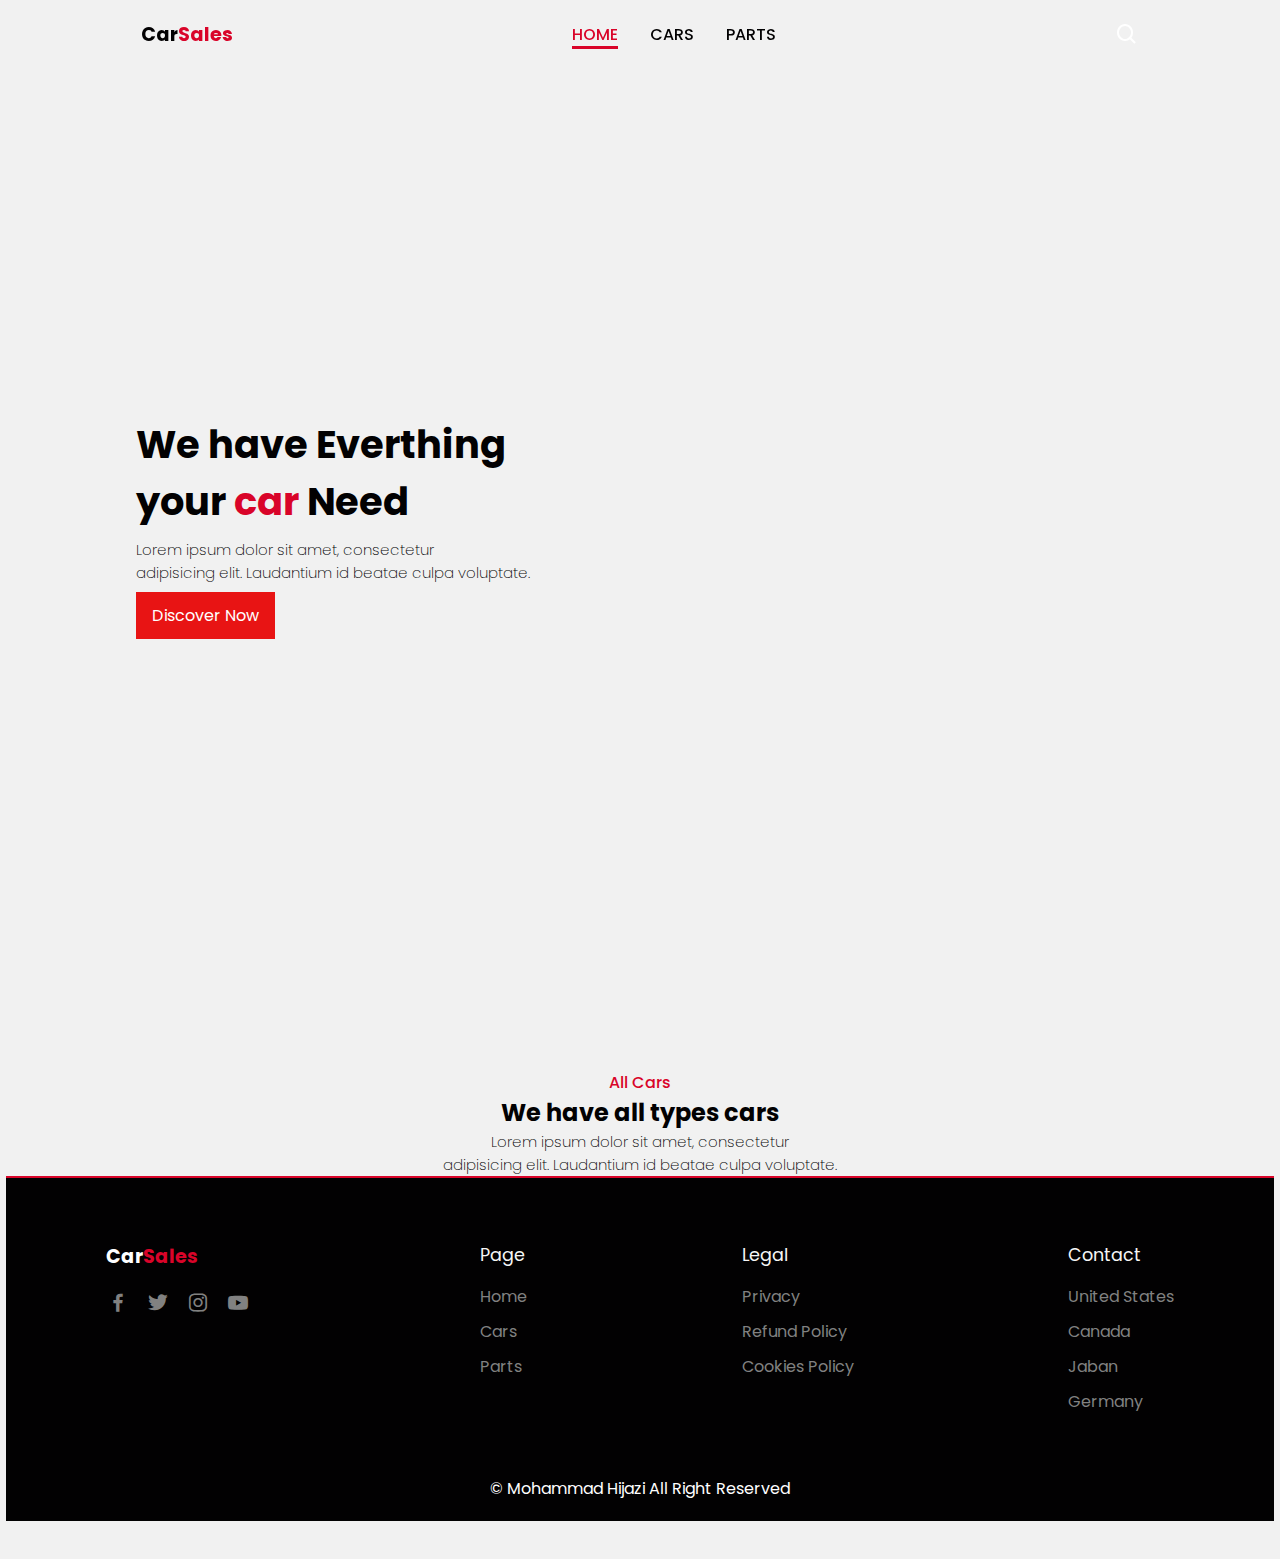
==== index .html.html @ 386db4a1 "Add files via upload" ====
<!DOCTYPE html>
<html lang="en">
<head>
    <meta charset="UTF-8">
    <meta http-equiv="X-UA-Compatible" content="IE=edge">
    <meta name="viewport" content="width=device-width, initial-scale=1.0">
    <title>Responsive Car sales</title>
    <!--Link To Css-->
    <link rel="stylesheet" href="style.css">
    <!--Box Icons-->
    <link href='https://unpkg.com/boxicons@2.1.4/css/boxicons.min.css' rel='stylesheet'>
    <box-icon name='shopping-bag'></box-icon>
</head>
<body>
    <!--Navbar-->
    <header>
        <!--Nav Container-->
        <div class="nav container">
            <!--Menu Icon-->
            <i class='bx bx-menu' id="menu-icon"></i>
            <!--Logo-->
            <a href="#" class="logo">Car<span>Sales</span></a>
            <!--Navbar List-->
            <ul class="navbar">
                <li> <a href="#home" class="active">Home</a></li>
                <li> <a href="cars.html">Cars</a></li>
                <li> <a href="parts.html">Parts</a></li>
            </ul>
             <!--search Icon-->
             <i class='bx bx-search' id="search-icon"></i>
             <!--search Box-->
             <div class="search-box container">
                 <input type="search" name="" id="" placeholder="Search here...">
             </div>
            </div>
        </form>
        </div>
    </header>
<!--Home section-->
<section class="home" id="home">
    <div class="home-text">
        <h1>We have Everthing <br> your <span>car</span> Need</h1>
        <p>Lorem ipsum dolor sit amet, consectetur <br>adipisicing elit. Laudantium id beatae culpa voluptate.</p>
        <!--home Button-->
        <a href="#" class="btn">Discover Now</a>
    </div>

</section>
<!--cars section-->
<section class="cars" id="cars">
    <div class="heading">
        <span>All Cars</span>
        <h2>We have all types cars</h2>
        <p>Lorem ipsum dolor sit amet, consectetur <br>adipisicing elit. Laudantium id beatae culpa voluptate.</p>
    </div>

    <!--footer-->
    <section class="footer">
        <div class="footer-container container">
            <div class="footer-box">
                <a href="#" class="logo">Car<span>Sales</span></a>
                <div class="social">
                    <a href="#"><i class='bx bxl-facebook'></i></a>
                    <a href="#"><i class='bx bxl-twitter'></i></a>
                    <a href="#"><i class='bx bxl-instagram'></i></a>
                    <a href="#"><i class='bx bxl-youtube'></i></a>
                </div>
            </div>
            <div class="footer-box">
                <h3>Page</h3>
                <a href="#">Home</a>
                <a href="#">Cars</a>
                <a href="#">Parts</a>
            </div>

            <div class="footer-box">
                <h3>Legal</h3>
                <a href="#">Privacy</a>
                <a href="#">Refund Policy</a>
                <a href="#">Cookies Policy</a>
            </div>

            <div class="footer-box">
                <h3>Contact</h3>
               <p>United States</p>
               <p>Canada</p>
               <p> Jaban</p>
               <p>Germany</p>
            </div>
        </div>
    </section>

    <!--Copyright-->
    <div class="copyright">
        <p>&#169; Mohammad Hijazi All Right Reserved</p>
    </div>

    <!--Link To JS-->
    <script src="main.js"></script>
    
</body>
</html>
---- style.css ----
/*Google Fonts*/
@import url('https://fonts.googleapis.com/css2?family=Poppins:wght@300;400;500;600;700&display=swap');

*{
    font-family: 'Poppins', sans-serif;
    margin: 0;
    padding: 0;
    scroll-padding-top: 1rem;
    scroll-behavior: smooth;
    list-style: none;
    box-sizing: border-box;
    text-decoration: none;
}

/*Variables*/

:root{
    --main-color:#d90429;
    --text-color:#020102;
    --bg-color:#fff;
}
/* custom scroll Bar*/
html::-webkit-scrollbar{
    width: 0.5rem;
    background: transparent;
}

html::-webkit-scrollbar-thumb{
    border-radius: 5rem;
    background: var(--text-color);
}
section{
    padding: 4rem 0 2rem;

}

img{
    width: 100%;
}

body{
    color: var(--text-color);
}

.container{
    max-width: 1068px;
    margin-left: auto;
    margin-right: auto;
}

header{
    display: block;
    width: 100%;
    position: fixed;
    top: 0;
    left: 0;
    z-index: 100;
}

header.shadow{
    background-color: var(--bg-color);
    box-shadow: 4px 4px 4px rgb(15 54 55 / 10%);
    transition: 0.5s ease;
}

header.shadow #search-icon{
    color: var(--text-color);
}
.nav{
    display: flex;
    align-items: center;
    justify-content: space-between;
    padding: 20px 35px;
}

#menu-icon{
    font-size: 24px;
    cursor: pointer;
    color: var(--text-color);
    display: none;
}

.logo{
    font-size: 1.2rem;
    font-weight: 700;
    color: var(--text-color);
}


.logo span{
    color: var(--main-color);
}

.navbar{
    display: flex;
    column-gap: 2rem;
}

.navbar a{
    color: var(--text-color);
    font-size: 1rem;
    text-transform: uppercase;
    font-weight: 500;

}

.navbar a:hover,
.navbar .active{
    color: var(--main-color);
    border-bottom: 3px solid var(--main-color);
}

 
#search-icon{
    font-size: 24px;
    cursor: pointer;
    color: var(--bg-color);       
}

.search-box{
    position: absolute;
    top: 120%;
    right: 0;
    left: 0;
    background: var(--bg-color);
    box-shadow: 4px 4px 20px rgb(15 54 55 / 10%);
    border: 1px solid  var(--main-color);
    border-radius: 0.5rem;
    clip-path: circle(0% at 100% 0%);
}

.search-box.active{
    clip-path: circle(144% at 100% 0%);
    transition: 0.4s;
}
.search-box input{
    width: 100%;
    padding: 20px;
    border: none;
    outline: none;
    background: transparent;
    font-size: 1rem;

}






/* CART  */
.cart{
    position: fixed;
    top: 0;
    right: 0;
    right: -100%; 
    width: 360px;
    height: 100vh;
    overflow-y: auto;
    overflow-x: hidden;
    padding: 20px;
    background-color: var(--bg-color);
    box-shadow: -2px solid 4px hsl(0 4% 15% / 10%);
    border: 1px solid var(--main-color);
    transition: 1.5s;
}
.cart.active{
    right: 0;
    transition: .5s;
}
.cart-title{
    text-align: center;
    font-size: 1.5rem;
    font-weight: 600;
    margin-top: 2rem;
}
.cart-box{
    display: grid;
    grid-template-columns: 32% 50% 18%;
    align-items: center;
    gap: 1rem;
    margin-top: 1rem;
}
.cart-img{
    width: 100px;
    height: 100px;
    object-fit: contain;
    padding: 10px;
}
.detail-box{
    display: grid;
    row-gap: .5rem;
}
.cart-product-title{
    font-size: 1rem;
    text-transform: uppercase;
}
.cart-price{
    font-weight: 500;
}
.cart-quantity{
    border: 1px solid var(--text-color);
    outline-color: var(--main-color);
    width: 2.4rem;
    text-align: center;
    font-size: 1rem;
}
.cart-remove{
    font-size: 24px;
    color: var(--main-color);
    cursor: pointer;
}
.total{
    display: flex;
    justify-content: flex-end;
    margin-top: 1.5rem;
    border-top: 1px solid var(--text-color);
}
.total-title{
    font-size: 1rem;
    font-weight: 600;
}
.total-price{
    margin-left: .5rem;
}
.btn-buy{
    display: flex;
    margin: 1.5rem auto 0 auto;
    padding: 12px 20px;
    border: none;
    background-color: var(--sec-color);
    color: var(--bg-color);
    font-size: 1rem;
    font-weight: 500;
    cursor: pointer;
}
.btn-buy:hover{
    background-color: var(--text-color);
}
#cart-close{
    position: absolute;
    top: 1rem;
    right: .8rem;
    font-size: 2rem;
    color: var(--text-color);
    cursor: pointer;
}





.home{
    max-width: 2000px;
    margin: auto;
    width: 100%;
    min-height: 1000px;
    display: flex;
    align-items: center;
    background: url(BMW/m3.jpg.jpg);
    background-repeat: no-repeat;
    background-size: cover;
    background-position: center left;
}

.home-text{
    padding-left: 130px;
}

.home-text h1{
    font-size: 2.4rem;
}


.home-text span{
    color: var(--main-color);
}

.home-text p{
    font-size: 0.938rem;
    font-weight: 200;
    margin: 0.5rem 0 1.2rem;
}

.btn{
    padding: 10px 22px;
    background: var(--main-color);
    color: var(--bg-color);
    font-weight: 400;
}

.btn:hover{
    background: #fd052f;

}

.heading{
    text-align: center;
}

.heading span{
    font-weight: 500;
    color: var(--main-color);
}

.heading p{
    font-size: 0.938rem;
    font-weight: 200;
}





* {
    box-sizing: border-box;
}
  body {
    background-color: #f1f1f1;
    padding: 6px;
    font-family: Arial;
  }
  /* Center website */
  .main {
    max-width: 1000px;
    margin: auto;
  }
  
  h1 {
    font-size: 50px;
    word-break: break-all;
  }
  
  .row {
    margin: 8px -16px;
  }
  
  /* Add padding BETWEEN each column (if you want) */
  .row,
  .row > .column {
    padding: 8px;
  }
  
  /* Create three equal columns that floats next to each other */
  .column {
    float: left;
    width: 33.33%;
    display: none; /* Hide columns by default */
  }
  
  /* Clear floats after rows */
  .row:after {
    content: "";
    display: table;
    clear: both;
  }
  
  /* Content */
  .content {
    background-color: rgb(238, 236, 236);
    padding: 10px;
  }
  
  /* The "show" class is added to the filtered elements */
  .show {
    display: block;
  }
  
  /* Style the buttons */
  .btn {
    border: none;
    outline: none;
    padding: 12px 16px;
    background-color: rgb(232, 20, 20);
    cursor: pointer;
  }
  
  /* Add a grey background color on mouse-over */
  .btn:hover {
    background-color: #ddd;
  }
  
  /* Add a dark background color to the active button */
  .btn.active {
    background-color: #df1616;
     color: white;
  }





.parts-container{
    display: flex;
    flex-wrap: wrap;
    gap: 2rem;
    margin-top: 2rem;
}

.parts-container .box{
    flex: 1 1 17rem;
    position: relative;
    padding: 20px;
    display: flex;
    flex-direction: column;
    background: #f6f6f6;
    border-radius: 0.5rem;

}

.parts-container .box img{
    width: 100%;
    height: 150px;
    object-fit: contain;
    object-position: center;
    margin-bottom: 1rem;
}

.parts-container .box h2{
    font-size: 1.1rem;
    font-weight: 600;
}

.parts-container .box span{
    font-size: 1.1rem;
    font-weight: 600;
    color: var(--main-color);
}

.parts-container .box .bx{
    color: var(--main-color);
    margin: 0.8rem 0;
}

.parts-container .box .btn{
    max-width: 120px;
}


.parts-container .box .details{
    display: flex;
    align-items: center;
    position: absolute;
    bottom: 1.8rem;
    right: 1rem;
    font-size: 1rem;
    color: var(--text-color);
}

.parts-container .box .details:hover{
    color: var(--main-color);
    text-decoration: underline;
}








input[type="text"] {
  width: 100%;
  padding: 10px;
  margin-bottom: 15px;
  border: 1px solid #ccc;
  border-radius: 4px;
  box-sizing: border-box;
  transition: border-color 0.3s ease;
}

input[type="text"]:focus {
  border-color: #4CAF50;
}

input[type="submit"] {
  background-color: #4CAF50;
  color: white;
  padding: 12px 24px;
  border: none;
  border-radius: 4px;
  cursor: pointer;
  font-size: 16px;
  transition: background-color 0.3s ease;
}

input[type="submit"]:hover {
  background-color: #45a049;
}








.blog-container{
    display: flex;
    flex-wrap: wrap;
    gap: 2rem;
    margin-top: 2rem;
}

.blog-container .box{
    flex: 1 1 13rem;
    padding: 20px;
}

.blog-container .box:hover{
    background: #f6f6f6;
}

.blog-container .box span{
    font-size: 0.8rem;
    color: var(--main-color);
}

.blog-container h3{
    font-size: 1.2rem;

}

.blog-container.box p{
    font-size: 0.938rems;
    margin: 4px 0;
}

.blog-container .box .blog-btn{
    display: flex;
    align-items: center;
    column-gap: 4px;
    color: var(--text-color);

}

.blog-container .box .blog-btn .bx{
    font-size: 20px;
}

.blog-container .box .blog-btn:hover{
    color: var(--main-color);
    column-gap: 0.7rem;
    transition: 0.4s;

}

.footer{
    background: var(--text-color);
    color: #f6f6f6;
    border-top: 2px solid var(--main-color);
}

.footer-container{
    display: flex;
    justify-content: space-between;
    gap: 1rem;
}

.footer-container .logo{
    color: var(--bg-color);
    margin-bottom: 1rem;

}

.footer-container .footer-box{
    display: flex;
    flex-direction: column;
}


.social{
    display: flex;
    align-items: center;
}

.social a{
    font-size: 24px;
    color:var(--bg-color);
    margin-right: 1rem;
}


.social a:hover{
    color: var(--main-color);
}


.footer-box h3{
    font-size: 1.1rem;
    font-weight: 400;
    margin-bottom: 1rem;

}


.footer-box p:hover{
    color: var(--main-color);
}


.footer-box a,
.footer-box p{
    color: #818181;
    margin-bottom: 10px;

}


.footer-box a:hover{
    color: var(--main-color);
}


.copyright{
    padding: 20px;
    text-align: center;
    color: var(--bg-color);
    background: var(--text-color);
}

.copyright p:hover{
    color: var(--main-color);
}


/* Making Responsive */
@media (max-width: 1080px) {
    .container {
      margin-left: 1rem;
      margin-right: 1rem;
    }
  }
  @media (max-width: 991px) {
    .nav {
      padding: 15px 20px;
    }
    section {
      padding: 3rem 0 1rem;
    }
    .home-text {
      padding-left: 2rem;
    }
    .home-text h1 {
      font-size: 2.1rem;
    }
  }
  @media (max-width: 920px) {
    #search-icon {
      color: var(--text-color);
    }
  }
  @media (max-width: 768px) {
    .search-box input {
      padding: 15px;
    }
    .nav {
      padding: 10px 0;
    }
    #menu-icon {
      display: initial;
    }
    .navbar {
      position: absolute;
      top: 100%;
      right: 0;
      left: 0;
      display: flex;
      flex-direction: column;
      background: var(--bg-color);
      row-gap: 0.5rem;
      text-align: center;
      box-shadow: 4px 4px 20px rgb(15 54 55 / 20%);
      clip-path: circle(0% at 0% 0%);
      transition: 0.6s;
    }
    .navbar a {
      display: block;
      padding: 15px;
    }
    .navbar a:hover,
    .navbar .active {
      border-bottom: none;
      background: var(--main-color);
      color: var(--bg-color);
    }
    .navbar.active {
      clip-path: circle(144% at 0% 0%);
    }
    .blog-container .box {
      padding: 4px;
    }
  }
  @media (max-width: 727px) {
    .heading span {
      font-size: 0.9rem;
    }
    .heading h2 {
      font-size: 1.4rem;
    }
    .about {
      flex-direction: column-reverse;
    }
    .about-text {
      text-align: center;
    }
    .about-text h2 {
      font-size: 1.4rem;
    }
  }
  @media (max-width: 607px) {
    .footer-container {
      display: grid;
      grid-template-columns: 1fr 1fr;
    }
  }
  @media (max-width: 360px) {
    .search-box input {
      padding: 11px;
    }
    .home {
      min-height: 500px;
    }
    .home-text h1 {
      font-size: 2rem;
    }
    .home-text p br {
      display: contents;
    }
  }
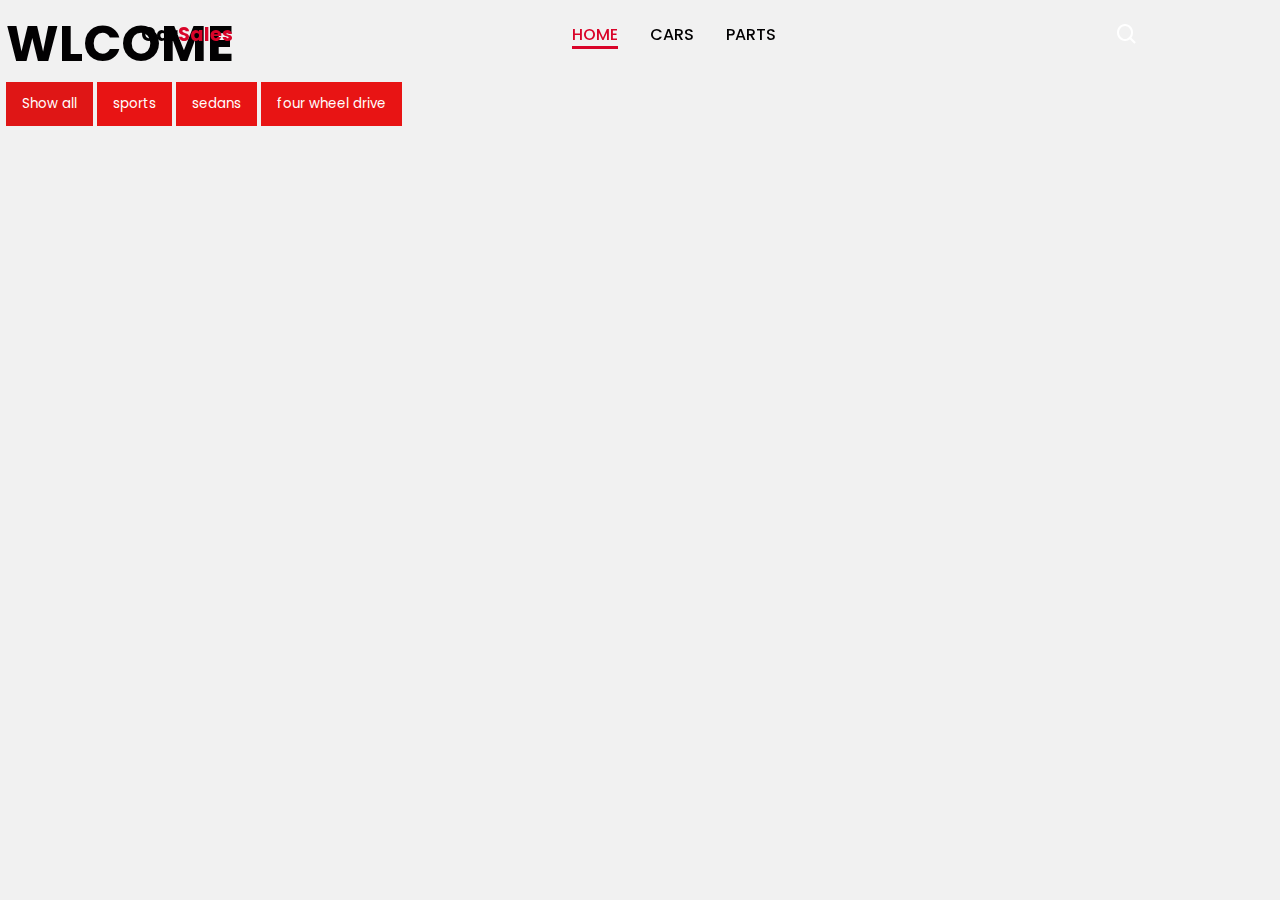
==== commit 9e8e483f: "Update index .html.html" ====
--- a/index .html.html
+++ b/index .html.html
@@ -1,102 +1,128 @@
-<!DOCTYPE html>
+<!DOCTYPE html> 
 <html lang="en">
 <head>
     <meta charset="UTF-8">
-    <meta http-equiv="X-UA-Compatible" content="IE=edge">
     <meta name="viewport" content="width=device-width, initial-scale=1.0">
-    <title>Responsive Car sales</title>
+    <title>Cars</title>
     <!--Link To Css-->
     <link rel="stylesheet" href="style.css">
-    <!--Box Icons-->
-    <link href='https://unpkg.com/boxicons@2.1.4/css/boxicons.min.css' rel='stylesheet'>
-    <box-icon name='shopping-bag'></box-icon>
+    <head>
+        <meta charset="UTF-8">
+        <meta http-equiv="X-UA-Compatible" content="IE=edge">
+        <meta name="viewport" content="width=device-width, initial-scale=1.0">
+        <title>Responsive Car sales</title>
+        <!--Link To Css-->
+        <link rel="stylesheet" href="style.css">
+        <!--Box Icons-->
+        <link href='https://unpkg.com/boxicons@2.1.4/css/boxicons.min.css' rel='stylesheet'>
+    </head>
+    <body>
+        <!--Navbar-->
+        <header>
+            <!--Nav Container-->
+            <div class="nav container">
+                <!--Menu Icon-->
+                <i class='bx bx-menu' id="menu-icon"></i>
+                <!--Logo-->
+                <a href="#" class="logo">Car<span>Sales</span></a>
+                <!--Navbar List-->
+                <ul class="navbar">
+                    <li> <a href="hijazi shop.html" class="active">Home</a></li>
+                    <li> <a href="cars.html">Cars</a></li>
+                    <li> <a href="parts.html">Parts</a></li>
+                </ul>
+                <!--search Icon-->
+                <i class='bx bx-search' id="search-icon"></i>
+                <!--search Box-->
+                <div class="search-box container">
+                    <input type="search" name="" id="" placeholder="Search here...">
+                </div>
+            </div>
+        </header>
+
 </head>
 <body>
-    <!--Navbar-->
-    <header>
-        <!--Nav Container-->
-        <div class="nav container">
-            <!--Menu Icon-->
-            <i class='bx bx-menu' id="menu-icon"></i>
-            <!--Logo-->
-            <a href="#" class="logo">Car<span>Sales</span></a>
-            <!--Navbar List-->
-            <ul class="navbar">
-                <li> <a href="#home" class="active">Home</a></li>
-                <li> <a href="cars.html">Cars</a></li>
-                <li> <a href="parts.html">Parts</a></li>
-            </ul>
-             <!--search Icon-->
-             <i class='bx bx-search' id="search-icon"></i>
-             <!--search Box-->
-             <div class="search-box container">
-                 <input type="search" name="" id="" placeholder="Search here...">
-             </div>
-            </div>
-        </form>
+  <h1>WLCOME</h1>
+     <!--border-box-->
+    <div id="myBtnContainer">
+      <button class="btn active" onclick="filterSelection('all')"> Show all</button>
+      <button class="btn" onclick="filterSelection('sports')"> sports</button>
+      <button class="btn" onclick="filterSelection('sedans')"> sedans</button>
+      <button class="btn" onclick="filterSelection('four wheel drive')"> four wheel drive</button>
+    </div>
+    
+    <!-- Portfolio Gallery Grid -->
+    <div class="row">
+      <div class="column sports">
+        <div class="content">
+            <img src="BMW/BMW E30 M3.jpg.jpg" alt="Car">
+            <h4>BMW-x4-2021</h4>
+            <p>The engine in the E30 M3 comes with a 4-cylinder capacity of 2.3 liters with a power of 192 hp and a 5-speed manual gearbox. Acceleration from 0 to 100 km/h takes 6.9 seconds, while the maximum speed is 235 km/h. The Bavarian company returned and developed the M3 engine, bringing its power to 212 horsepower, improving acceleration to 6.7 seconds, and top speed to 240 km per hour.
+             ​</p>
         </div>
-    </header>
-<!--Home section-->
-<section class="home" id="home">
-    <div class="home-text">
-        <h1>We have Everthing <br> your <span>car</span> Need</h1>
-        <p>Lorem ipsum dolor sit amet, consectetur <br>adipisicing elit. Laudantium id beatae culpa voluptate.</p>
-        <!--home Button-->
-        <a href="#" class="btn">Discover Now</a>
     </div>
+    <div class="column sedans">
+      <div class="content">
+          <img src="BMW/BMW M3 E46.jpg.jpg" alt="Car">
+          <h4>BMW M3 E46</h4>
+          <p>BMW introduced the E46 M3 CSL with a six-cylinder engine with a power of 355 hp and 370 Nm of torque. This version features a 6-speed manual transmission. The car appears in original condition without scratches or touches on the outside of the car. The cabin appears without traces of use with upholstered sports seats. In Alcantara leather.</p>
+       </div>
+    </div>
+     <div class="column sports">
+        <div class="content">
+            <img src="BMW/BMW M3 E36.jpg.jpg" alt="Car">
+            <h4>BMW M3 E36</h4>
+            <p>This car is characterized by its small size and compact dimensions, just like the regular Compact models, but it comes equipped with the same S50B32 straight-six engine found on the regular E36 M3 Coupe, which produces 321 hp at 7,400 rpm and 350 Nm of torque. At 3250 engine rpm</p>
+      </div>
+    </div>
+     <div class="column sedans">
+       <div class="content">
+          <img src="BMW/bmw m5 E39.jpg.jpg" alt="Car">
+          <h4>BMW m5 E39</h4>
+          <p>The BMW E39 is the fourth generation 5 Series, produced from 1996 until 2003. The design draws heavily from the E38 7 Series in body construction and electronic technology, the wheelbase increased by 2.7 in (68 mm) and overall length by 2.2 in (55 mm). E34</p>
+      </div>
+    </div>
+      <div class="column sports">
+       <div class="content">
+            <img src="BMW/BMW M8 Gran Coupe.jpg" alt="Car">
+            <h4>BMW M8 Gran Coupe</h4>
+            <p>The 2023 BMW M8 is equipped with a twin-turbocharged 4.4-liter V-8 engine with 617 horsepower and 750 Nm of torque. It is paired with an eight-speed automatic transmission and standard all-wheel drive. This engine has amazing acceleration. Press the gas, and the car sprints from zero to 100 kilometers per hour in 2.5 seconds.</p>
+      </div>
+    </div>
+     <div class="column four wheel drive ">
+      <div class="content">
+            <img src="BMW/BMW X8.jpg" alt="Car">
+            <h4>BMW X8</h4>
+            <p>One of its advantages is that the car is planned to be on the market within several months, the first major economic sectors of the year 2023. The BMW A gasoline 8-cylinder with a mass of 4.4 liters, with a power of 644 horsepower, and a torque of about 590 lb-ft, in addition to an automatic transmission with a reliable eight-cylinder connected to the engine.</p>
+       </div>
+     </div>
+    <div class="column four wheel drive">
+      <div class="content">
+            <img src="BMW/BMW X5.jpg" alt="Car">
+            <h4>BMW-x4-2021</h4>
+            <p> BMW-x4-2021 A 3-liter inline 6-cylinder engine with a turbo that generates 333 horsepower and 450 Nm of torque, and is connected to an 8-speed automatic transmission that transfers power to the four wheels so that the car operates on an all-wheel drive system and the car accelerates from zero to a speed of 100 km/h. s in 5.7 seconds, reaching a top speed of 243 km/h</p>
+         </div>
+     </div>
+    <div class="column sedans">
+      <div class="content">
+          <img src="BMW/BMW M5 IV.jpg.jpg" alt="Car">
+          <h4>BMW M5 IV</h4>
+          <p>The successor model (E60) appeared in showrooms in 2005, followed by a Touring version (E61) in 2007, the last model in the M5 series with this body style. The car is equipped with a 10-cylinder engine with a power of 507 horsepower, accelerating the car to a speed of 305 km/h with the optional M Driver's Package.</p>
+       </div>
+    </div>
+    <div class="column sports">
+       <div class="content">
+          <img src="BMW/BMW M6 G-Power.jpg" alt="Car">
+          <h4>BMW M6 G-Power</h4>
+          <p>Even years after it ceased production, the F12/F13 generation BMW M6 Coupé is still a very impressive car that offers performance and plenty of luxury. But what happens if you want to improve the M6 a little? Then it goes to G-Power, because they recently made some improvements to the M6 Coupe. The work is relatively simple but effective, as it involves changes to the appearance that do not change the appearance much and there is also a strong boost in performance. With engine tuning, G-Power achieves impressive results of 770 hp and 950 Nm of torque. The additional boost has been upgraded over the standard 600 PS and 700 Nm provided by the Competition model's 4.4-litre twin-turbocharged V8.</p>
+     </div>
+    </div>
+    <!-- END GRID -->
+    </div>
+</section>
+    
+<!--Link To JS-->
+<script src="main.js"></script>
 
-</section>
-<!--cars section-->
-<section class="cars" id="cars">
-    <div class="heading">
-        <span>All Cars</span>
-        <h2>We have all types cars</h2>
-        <p>Lorem ipsum dolor sit amet, consectetur <br>adipisicing elit. Laudantium id beatae culpa voluptate.</p>
-    </div>
-
-    <!--footer-->
-    <section class="footer">
-        <div class="footer-container container">
-            <div class="footer-box">
-                <a href="#" class="logo">Car<span>Sales</span></a>
-                <div class="social">
-                    <a href="#"><i class='bx bxl-facebook'></i></a>
-                    <a href="#"><i class='bx bxl-twitter'></i></a>
-                    <a href="#"><i class='bx bxl-instagram'></i></a>
-                    <a href="#"><i class='bx bxl-youtube'></i></a>
-                </div>
-            </div>
-            <div class="footer-box">
-                <h3>Page</h3>
-                <a href="#">Home</a>
-                <a href="#">Cars</a>
-                <a href="#">Parts</a>
-            </div>
-
-            <div class="footer-box">
-                <h3>Legal</h3>
-                <a href="#">Privacy</a>
-                <a href="#">Refund Policy</a>
-                <a href="#">Cookies Policy</a>
-            </div>
-
-            <div class="footer-box">
-                <h3>Contact</h3>
-               <p>United States</p>
-               <p>Canada</p>
-               <p> Jaban</p>
-               <p>Germany</p>
-            </div>
-        </div>
-    </section>
-
-    <!--Copyright-->
-    <div class="copyright">
-        <p>&#169; Mohammad Hijazi All Right Reserved</p>
-    </div>
-
-    <!--Link To JS-->
-    <script src="main.js"></script>
-    
 </body>
-</html>+</html>
--- a/style.css
+++ b/style.css
@@ -257,7 +257,7 @@
     min-height: 1000px;
     display: flex;
     align-items: center;
-    background: url(BMW/m3.jpg.jpg);
+    background: url(m3.jpg.jpg);
     background-repeat: no-repeat;
     background-size: cover;
     background-position: center left;
@@ -727,4 +727,4 @@
     .home-text p br {
       display: contents;
     }
-  }+  }
--- a/style.css
+++ b/style.css
@@ -257,7 +257,7 @@
     min-height: 1000px;
     display: flex;
     align-items: center;
-    background: url(BMW/m3.jpg.jpg);
+    background: url(m3.jpg.jpg);
     background-repeat: no-repeat;
     background-size: cover;
     background-position: center left;
@@ -727,4 +727,4 @@
     .home-text p br {
       display: contents;
     }
-  }+  }
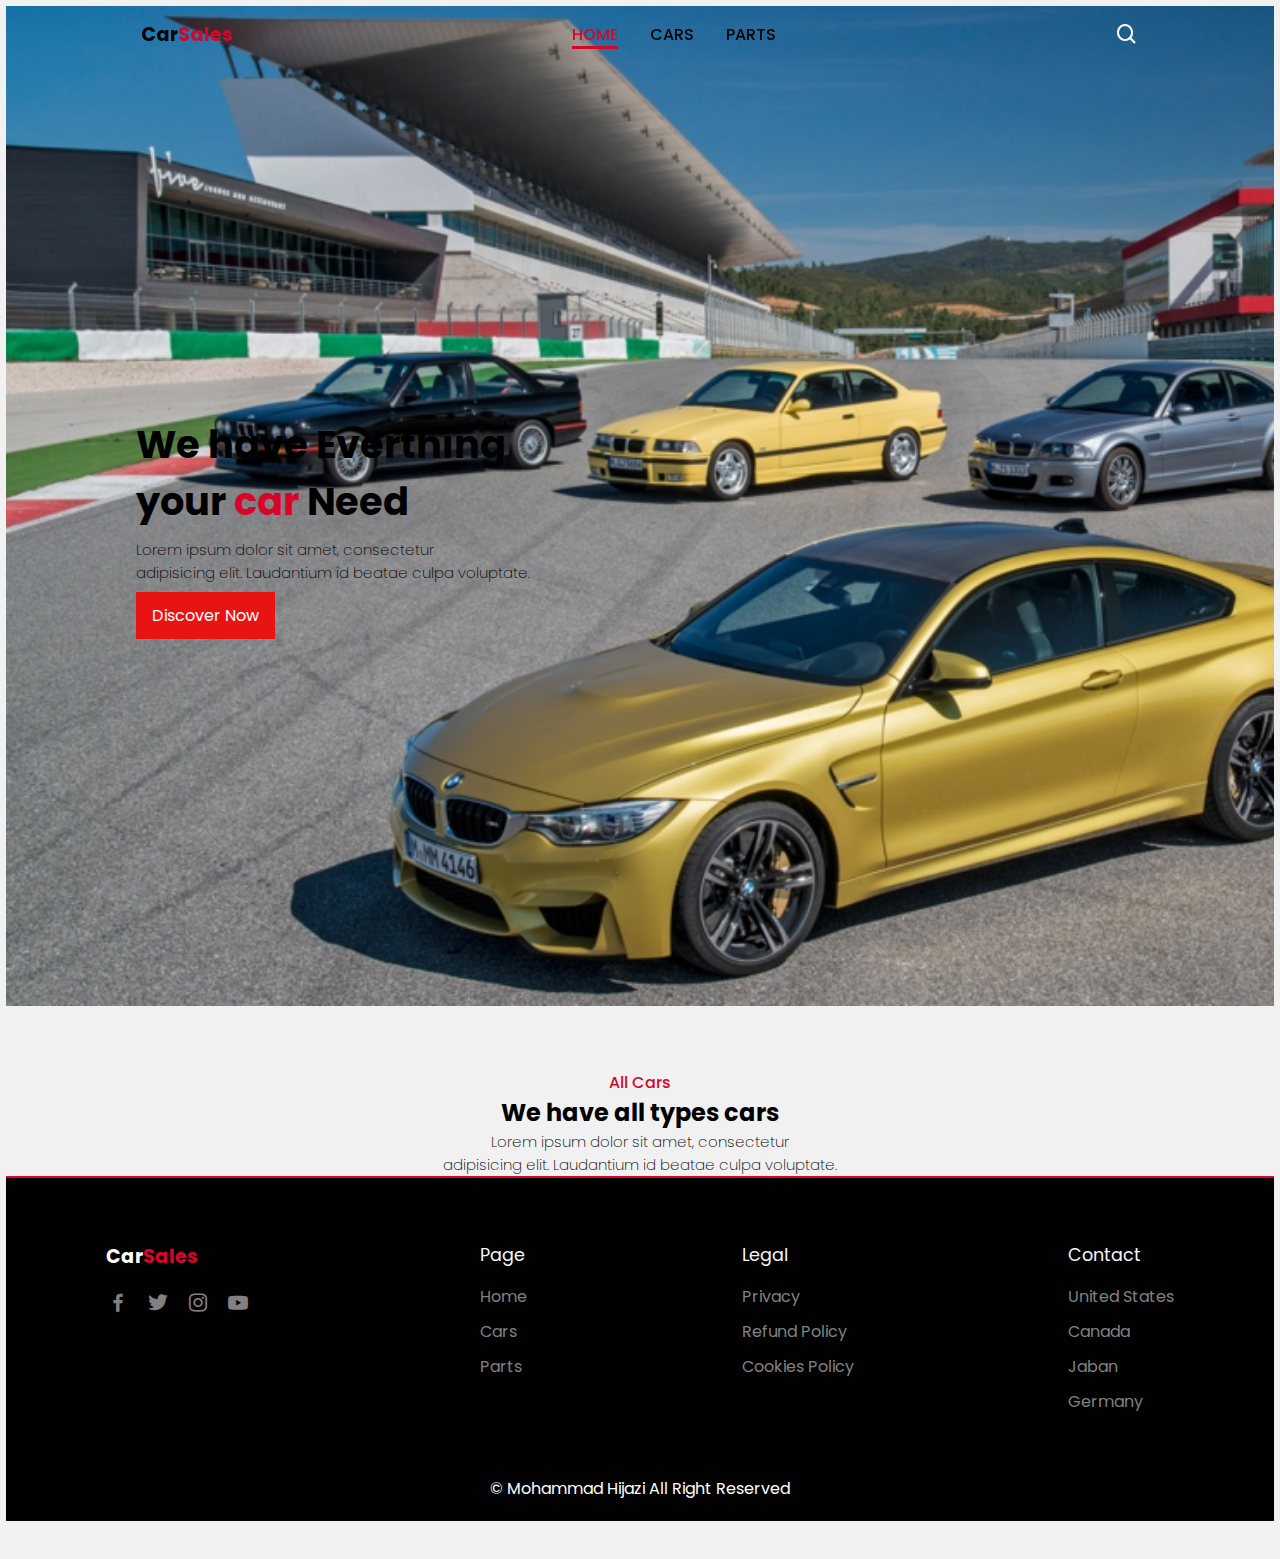
==== commit 570c1fb1: "Update index .html.html" ====
--- a/index .html.html
+++ b/index .html.html
@@ -1,128 +1,103 @@
-<!DOCTYPE html> 
+<!DOCTYPE html>
 <html lang="en">
 <head>
     <meta charset="UTF-8">
+    <meta http-equiv="X-UA-Compatible" content="IE=edge">
     <meta name="viewport" content="width=device-width, initial-scale=1.0">
-    <title>Cars</title>
+    <title>Responsive Car sales</title>
     <!--Link To Css-->
     <link rel="stylesheet" href="style.css">
-    <head>
-        <meta charset="UTF-8">
-        <meta http-equiv="X-UA-Compatible" content="IE=edge">
-        <meta name="viewport" content="width=device-width, initial-scale=1.0">
-        <title>Responsive Car sales</title>
-        <!--Link To Css-->
-        <link rel="stylesheet" href="style.css">
-        <!--Box Icons-->
-        <link href='https://unpkg.com/boxicons@2.1.4/css/boxicons.min.css' rel='stylesheet'>
-    </head>
-    <body>
-        <!--Navbar-->
-        <header>
-            <!--Nav Container-->
-            <div class="nav container">
-                <!--Menu Icon-->
-                <i class='bx bx-menu' id="menu-icon"></i>
-                <!--Logo-->
+    <!--Box Icons-->
+    <link href='https://unpkg.com/boxicons@2.1.4/css/boxicons.min.css' rel='stylesheet'>
+    <box-icon name='shopping-bag'></box-icon>
+</head>
+<body>
+    <!--Navbar-->
+    <header>
+        <!--Nav Container-->
+        <div class="nav container">
+            <!--Menu Icon-->
+            <i class='bx bx-menu' id="menu-icon"></i>
+            <!--Logo-->
+            <a href="#" class="logo">Car<span>Sales</span></a>
+            <!--Navbar List-->
+            <ul class="navbar">
+                <li> <a href="#home" class="active">Home</a></li>
+                <li> <a href="cars.html">Cars</a></li>
+                <li> <a href="parts.html">Parts</a></li>
+            </ul>
+             <!--search Icon-->
+             <i class='bx bx-search' id="search-icon"></i>
+            <!--search Box-->
+            <div class="search-box container">
+                <input type="search" name="" id="" placeholder="Search here...">
+                <button type="submit"><i class='bx bx-search' id="search-icon"></i></button>
+             </div>
+            </div>
+        </form>
+        </div>
+    </header>
+<!--Home section-->
+<section class="home" id="home">
+    <div class="home-text">
+        <h1>We have Everthing <br> your <span>car</span> Need</h1>
+        <p>Lorem ipsum dolor sit amet, consectetur <br>adipisicing elit. Laudantium id beatae culpa voluptate.</p>
+        <!--home Button-->
+        <a href="#" class="btn">Discover Now</a>
+    </div>
+
+</section>
+<!--cars section-->
+<section class="cars" id="cars">
+    <div class="heading">
+        <span>All Cars</span>
+        <h2>We have all types cars</h2>
+        <p>Lorem ipsum dolor sit amet, consectetur <br>adipisicing elit. Laudantium id beatae culpa voluptate.</p>
+    </div>
+
+    <!--footer-->
+    <section class="footer">
+        <div class="footer-container container">
+            <div class="footer-box">
                 <a href="#" class="logo">Car<span>Sales</span></a>
-                <!--Navbar List-->
-                <ul class="navbar">
-                    <li> <a href="hijazi shop.html" class="active">Home</a></li>
-                    <li> <a href="cars.html">Cars</a></li>
-                    <li> <a href="parts.html">Parts</a></li>
-                </ul>
-                <!--search Icon-->
-                <i class='bx bx-search' id="search-icon"></i>
-                <!--search Box-->
-                <div class="search-box container">
-                    <input type="search" name="" id="" placeholder="Search here...">
+                <div class="social">
+                    <a href="#"><i class='bx bxl-facebook'></i></a>
+                    <a href="#"><i class='bx bxl-twitter'></i></a>
+                    <a href="#"><i class='bx bxl-instagram'></i></a>
+                    <a href="#"><i class='bx bxl-youtube'></i></a>
                 </div>
             </div>
-        </header>
+            <div class="footer-box">
+                <h3>Page</h3>
+                <a href="#">Home</a>
+                <a href="#">Cars</a>
+                <a href="#">Parts</a>
+            </div>
 
-</head>
-<body>
-  <h1>WLCOME</h1>
-     <!--border-box-->
-    <div id="myBtnContainer">
-      <button class="btn active" onclick="filterSelection('all')"> Show all</button>
-      <button class="btn" onclick="filterSelection('sports')"> sports</button>
-      <button class="btn" onclick="filterSelection('sedans')"> sedans</button>
-      <button class="btn" onclick="filterSelection('four wheel drive')"> four wheel drive</button>
+            <div class="footer-box">
+                <h3>Legal</h3>
+                <a href="#">Privacy</a>
+                <a href="#">Refund Policy</a>
+                <a href="#">Cookies Policy</a>
+            </div>
+
+            <div class="footer-box">
+                <h3>Contact</h3>
+               <p>United States</p>
+               <p>Canada</p>
+               <p> Jaban</p>
+               <p>Germany</p>
+            </div>
+        </div>
+    </section>
+
+    <!--Copyright-->
+    <div class="copyright">
+        <p>&#169; Mohammad Hijazi All Right Reserved</p>
     </div>
+
+    <!--Link To JS-->
+    <script src="main.js"></script>
     
-    <!-- Portfolio Gallery Grid -->
-    <div class="row">
-      <div class="column sports">
-        <div class="content">
-            <img src="BMW/BMW E30 M3.jpg.jpg" alt="Car">
-            <h4>BMW-x4-2021</h4>
-            <p>The engine in the E30 M3 comes with a 4-cylinder capacity of 2.3 liters with a power of 192 hp and a 5-speed manual gearbox. Acceleration from 0 to 100 km/h takes 6.9 seconds, while the maximum speed is 235 km/h. The Bavarian company returned and developed the M3 engine, bringing its power to 212 horsepower, improving acceleration to 6.7 seconds, and top speed to 240 km per hour.
-             ​</p>
-        </div>
-    </div>
-    <div class="column sedans">
-      <div class="content">
-          <img src="BMW/BMW M3 E46.jpg.jpg" alt="Car">
-          <h4>BMW M3 E46</h4>
-          <p>BMW introduced the E46 M3 CSL with a six-cylinder engine with a power of 355 hp and 370 Nm of torque. This version features a 6-speed manual transmission. The car appears in original condition without scratches or touches on the outside of the car. The cabin appears without traces of use with upholstered sports seats. In Alcantara leather.</p>
-       </div>
-    </div>
-     <div class="column sports">
-        <div class="content">
-            <img src="BMW/BMW M3 E36.jpg.jpg" alt="Car">
-            <h4>BMW M3 E36</h4>
-            <p>This car is characterized by its small size and compact dimensions, just like the regular Compact models, but it comes equipped with the same S50B32 straight-six engine found on the regular E36 M3 Coupe, which produces 321 hp at 7,400 rpm and 350 Nm of torque. At 3250 engine rpm</p>
-      </div>
-    </div>
-     <div class="column sedans">
-       <div class="content">
-          <img src="BMW/bmw m5 E39.jpg.jpg" alt="Car">
-          <h4>BMW m5 E39</h4>
-          <p>The BMW E39 is the fourth generation 5 Series, produced from 1996 until 2003. The design draws heavily from the E38 7 Series in body construction and electronic technology, the wheelbase increased by 2.7 in (68 mm) and overall length by 2.2 in (55 mm). E34</p>
-      </div>
-    </div>
-      <div class="column sports">
-       <div class="content">
-            <img src="BMW/BMW M8 Gran Coupe.jpg" alt="Car">
-            <h4>BMW M8 Gran Coupe</h4>
-            <p>The 2023 BMW M8 is equipped with a twin-turbocharged 4.4-liter V-8 engine with 617 horsepower and 750 Nm of torque. It is paired with an eight-speed automatic transmission and standard all-wheel drive. This engine has amazing acceleration. Press the gas, and the car sprints from zero to 100 kilometers per hour in 2.5 seconds.</p>
-      </div>
-    </div>
-     <div class="column four wheel drive ">
-      <div class="content">
-            <img src="BMW/BMW X8.jpg" alt="Car">
-            <h4>BMW X8</h4>
-            <p>One of its advantages is that the car is planned to be on the market within several months, the first major economic sectors of the year 2023. The BMW A gasoline 8-cylinder with a mass of 4.4 liters, with a power of 644 horsepower, and a torque of about 590 lb-ft, in addition to an automatic transmission with a reliable eight-cylinder connected to the engine.</p>
-       </div>
-     </div>
-    <div class="column four wheel drive">
-      <div class="content">
-            <img src="BMW/BMW X5.jpg" alt="Car">
-            <h4>BMW-x4-2021</h4>
-            <p> BMW-x4-2021 A 3-liter inline 6-cylinder engine with a turbo that generates 333 horsepower and 450 Nm of torque, and is connected to an 8-speed automatic transmission that transfers power to the four wheels so that the car operates on an all-wheel drive system and the car accelerates from zero to a speed of 100 km/h. s in 5.7 seconds, reaching a top speed of 243 km/h</p>
-         </div>
-     </div>
-    <div class="column sedans">
-      <div class="content">
-          <img src="BMW/BMW M5 IV.jpg.jpg" alt="Car">
-          <h4>BMW M5 IV</h4>
-          <p>The successor model (E60) appeared in showrooms in 2005, followed by a Touring version (E61) in 2007, the last model in the M5 series with this body style. The car is equipped with a 10-cylinder engine with a power of 507 horsepower, accelerating the car to a speed of 305 km/h with the optional M Driver's Package.</p>
-       </div>
-    </div>
-    <div class="column sports">
-       <div class="content">
-          <img src="BMW/BMW M6 G-Power.jpg" alt="Car">
-          <h4>BMW M6 G-Power</h4>
-          <p>Even years after it ceased production, the F12/F13 generation BMW M6 Coupé is still a very impressive car that offers performance and plenty of luxury. But what happens if you want to improve the M6 a little? Then it goes to G-Power, because they recently made some improvements to the M6 Coupe. The work is relatively simple but effective, as it involves changes to the appearance that do not change the appearance much and there is also a strong boost in performance. With engine tuning, G-Power achieves impressive results of 770 hp and 950 Nm of torque. The additional boost has been upgraded over the standard 600 PS and 700 Nm provided by the Competition model's 4.4-litre twin-turbocharged V8.</p>
-     </div>
-    </div>
-    <!-- END GRID -->
-    </div>
-</section>
-    
-<!--Link To JS-->
-<script src="main.js"></script>
-
 </body>
 </html>
